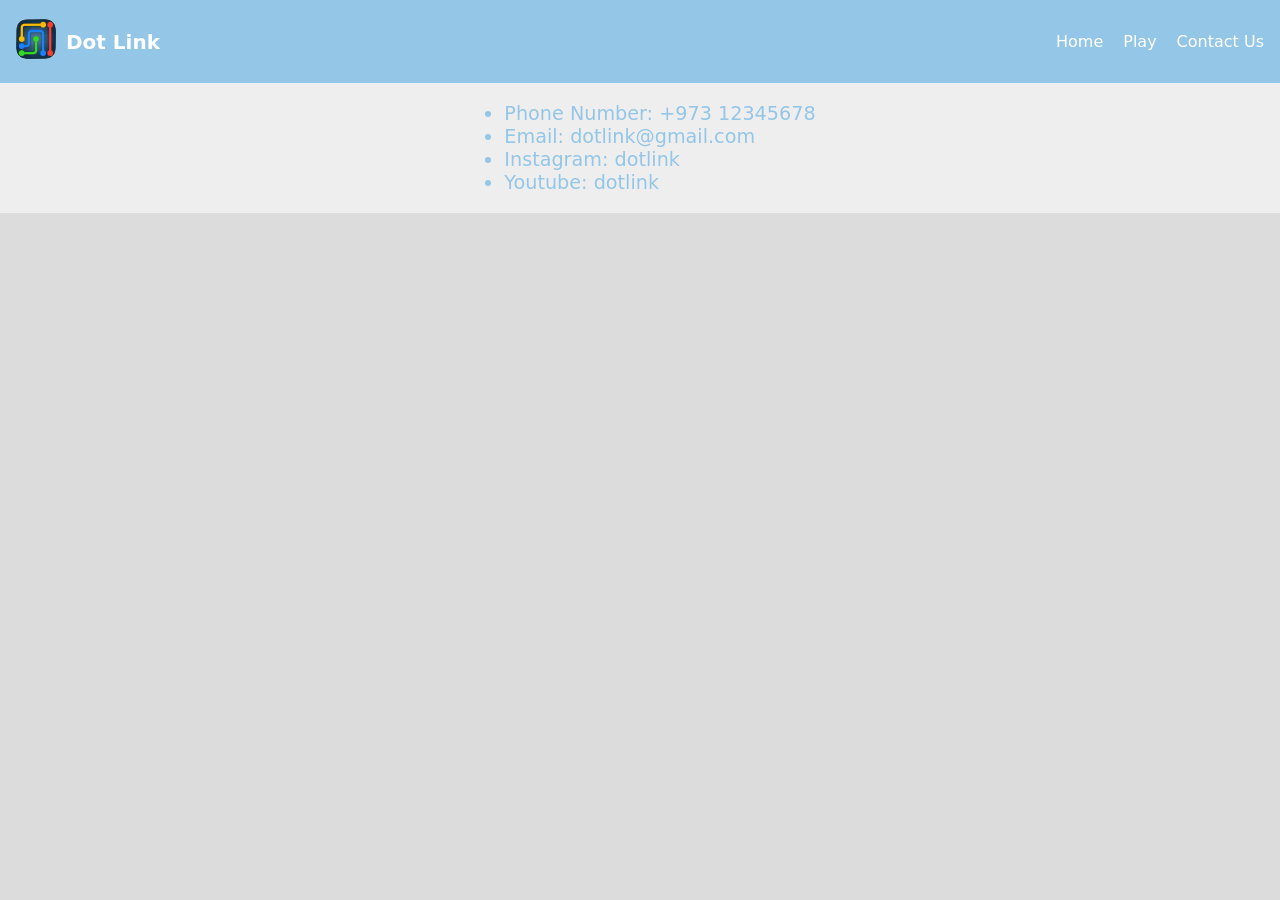
==== contact-us.html @ c155d780 "7th edit" ====
<!DOCTYPE html>
<html lang="en">

<head>
    <meta charset="UTF-8">
    <meta name="viewport" content="width=device-width, initial-scale=1.0">
    <title>Contact Us</title>
    <link rel="stylesheet" href="./style.css">
</head>

<body>
    <nav class="navbar">
        <div class="logo">
            <a href="./play.html"><img src="./pictures/download.jpg" alt="Dot Link Logo"></a>
            <span>Dot Link</span>
        </div>

        <ul class="nav-links">
            <li><a href="./home.html">Home</a></li>
            <li><a href="./play.html">Play</a></li>
            <li><a href="./contact-us.html">Contact Us</a></li>

        </ul>

    </nav>

    <main>
        <div class="home-background">
            <img src="./pictures/background.png" alt="Dot Link Background">
        </div>
    </main>

    <div class="contact-us-container">
        <ul class="contact-us-details">
            <li>Phone Number: +973 12345678</li>
            <li>Email: dotlink@gmail.com</li>
            <li>Instagram: dotlink</li>
            <li>Youtube: dotlink</li>
        </ul>
    </div>


</body>

</html>
---- style.css ----
body {
  background-color: gainsboro;
  font-family: system-ui, sans-serif;
  margin: 0;
  min-height: 100vh;
}

.board {
  display: grid;
  grid-template-columns: repeat(5, 64px);
  grid-template-columns: repeat(5, 64px);
  gap: 10px;
}

.sqr {
  width: 64px;
  height: 64px;
  border: 2px solid #ccc;
  border-radius: 30px;
  background-color: #fcfcfc;
  cursor: pointer;
  box-sizing: border-box;
  display: flex;
  justify-content: center;
  align-items: center;
  position: relative;

}

.sqr.selected {
  border-color: #a0a0a0;
  transform: scale(1.05);
}

.sqr:hover .dot {
  transform: scale(1.08);
}

.navbar {
  background: #94C6E7;
  color: white;
  padding: 16px;
  display: flex;
  justify-content: space-between;
  align-items: center;
}

.nav-links {
  list-style: none;
  display: flex;
  gap: 20px;

}

.nav-links a {
  color: white;
  text-decoration: none;
  font-weight: 500;
}

.nav-links a:hover {
  color: #39648e;
  text-decoration: underline;
}

.logo {
  font-weight: 600;
  font-size: 20px;
  text-decoration: none;
  align-items: center;
  gap: 10px;
  display: flex;
}

.logo img {
  width: 40px;
  height: 40px;
  object-fit: contain;
  border-radius: 10px;
  cursor: pointer;
}

.selected {
  border: 3px solid black;
  transform: scale(1.1);
  filter: brightness(0.75);
}

.home-background {
  display: flex;
  opacity: 0.5;
  width: 100vw;
  height: 100vh;
  object-fit: cover;
  position: fixed;
  top: 0;
  left: 0;
  z-index: -1;
  overflow: hidden;
}

.home-background img {
  width: 100%;
  height: 100%;
  display: block;
}

.grid {
  position: relative;
  display: flex;
  justify-content: center;
  align-items: center;
  width: fit-content;
  margin: 20px auto;
  padding: 24px;
  background: #EEEEEE;
  border-radius: 16px;


}

.hero {
  display: flex;
  justify-content: center;
  align-items: center;
  min-height: calc(100vh - -100px);

}

.btn-play {
  background-color: white;
  color: #94C6E7;
  font-size: 24px;
  border-radius: 10px;
  font-weight: bold;
  padding: 16px 40px;
  border: none;
  cursor: pointer;
  transition: transform 0.2s;
}

.btn-play:hover {
  background-color: #EEEEEE;
  transform: scale(1.05);
  box-shadow: 0 6px 20px rgba(0, 0, 0, 0.3);
}

#reset {
  background-color: #EEEEEE;
  color: #94C6E7;
  font-size: 24px;
  border-radius: 10px;
  font-weight: bold;
  padding: 16px 40px;
  border: none;
  cursor: pointer;
  transition: transform 0.2s;
  display: flex;
  justify-content: center;
  align-items: center;
  width: fit-content;

}

#start {
  background-color: #EEEEEE;
  color: #94C6E7;
  font-size: 24px;
  border-radius: 10px;
  font-weight: bold;
  padding: 16px 40px;
  border: none;
  cursor: pointer;
  transition: transform 0.2s;
  display: flex;
  justify-content: center;
  align-items: center;
  width: fit-content;

}

.buttons {
  display: flex;
  justify-content: center;
  align-items: center;
  gap: 20px;
}

#message {
  display: flex;
  justify-content: center;
  align-items: center;
  color: #383838;
  font-weight: bold;
  font-size: 30px;
}

.timer{
  position: absolute;
  top: -40px;
  right: -70px;
  transform: translateY(-50%);
  background-color: #EEEEEE;
  color: #94C6E7;
  font-size: 24px;
  font-weight: bold;
  padding: 16px 40px;
  margin: 0;
  border: none;
  box-sizing: border-box;
  border-radius: 10px;
  box-shadow: 0 4px 12px rgba(0, 0, 0, 0.1);
  display: flex;
  justify-content: center;
  align-items: center;
  width: fit-content;
  white-space: nowrap;
}

.contact-us-container {
  display: flex;
  justify-content: center;
  align-items: center;
  background-color: #EEEEEE;

}

.contact-us-details {
  font-size: larger;
  color: #94C6E7;
}
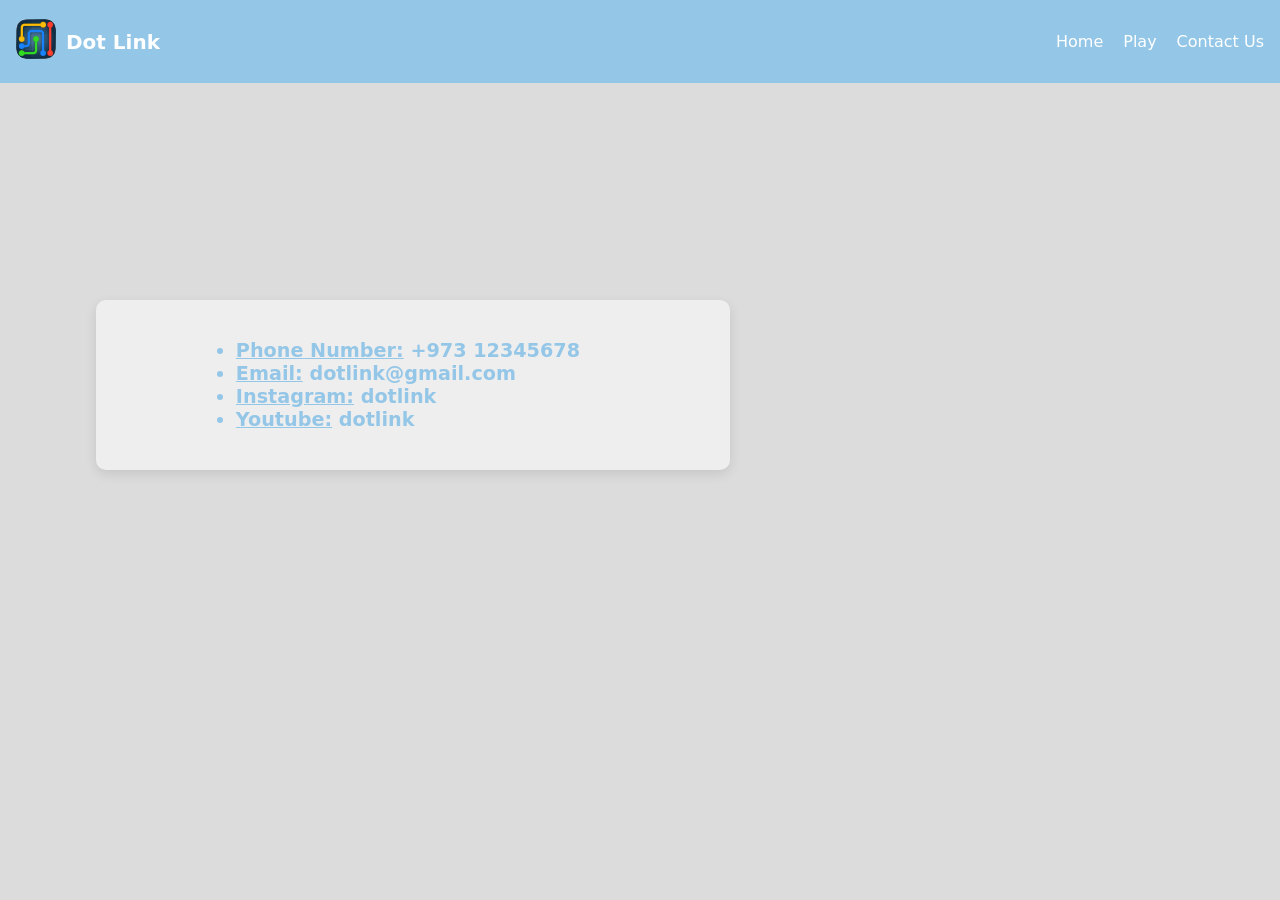
==== commit fbbe3dbb: "8th edit" ====
--- a/contact-us.html
+++ b/contact-us.html
@@ -32,10 +32,10 @@
 
     <div class="contact-us-container">
         <ul class="contact-us-details">
-            <li>Phone Number: +973 12345678</li>
-            <li>Email: dotlink@gmail.com</li>
-            <li>Instagram: dotlink</li>
-            <li>Youtube: dotlink</li>
+            <li><u>Phone Number:</u> +973 12345678</li>
+            <li><u>Email:</u> dotlink@gmail.com</li>
+            <li><u>Instagram:</u> dotlink</li>
+            <li><u>Youtube:</u> dotlink</li>
         </ul>
     </div>
 
--- a/style.css
+++ b/style.css
@@ -218,14 +218,21 @@
 }
 
 .contact-us-container {
-  display: flex;
-  justify-content: center;
-  align-items: center;
-  background-color: #EEEEEE;
-
+  position: fixed;
+  top: 300px;
+  right: 550px;
+  display: flex;
+  justify-content: center;
+  align-items: center;
+  background-color: #EEEEEE;
+  border-radius: 10px;
+  padding: 20px 150px 20px 100px;
+  box-sizing: border-box;
+  box-shadow: 0 4px 12px rgba(0, 0, 0, 0.1);
 }
 
 .contact-us-details {
   font-size: larger;
-  color: #94C6E7;
-}+  font-weight: bold;
+  color: #94C6E7;
+}
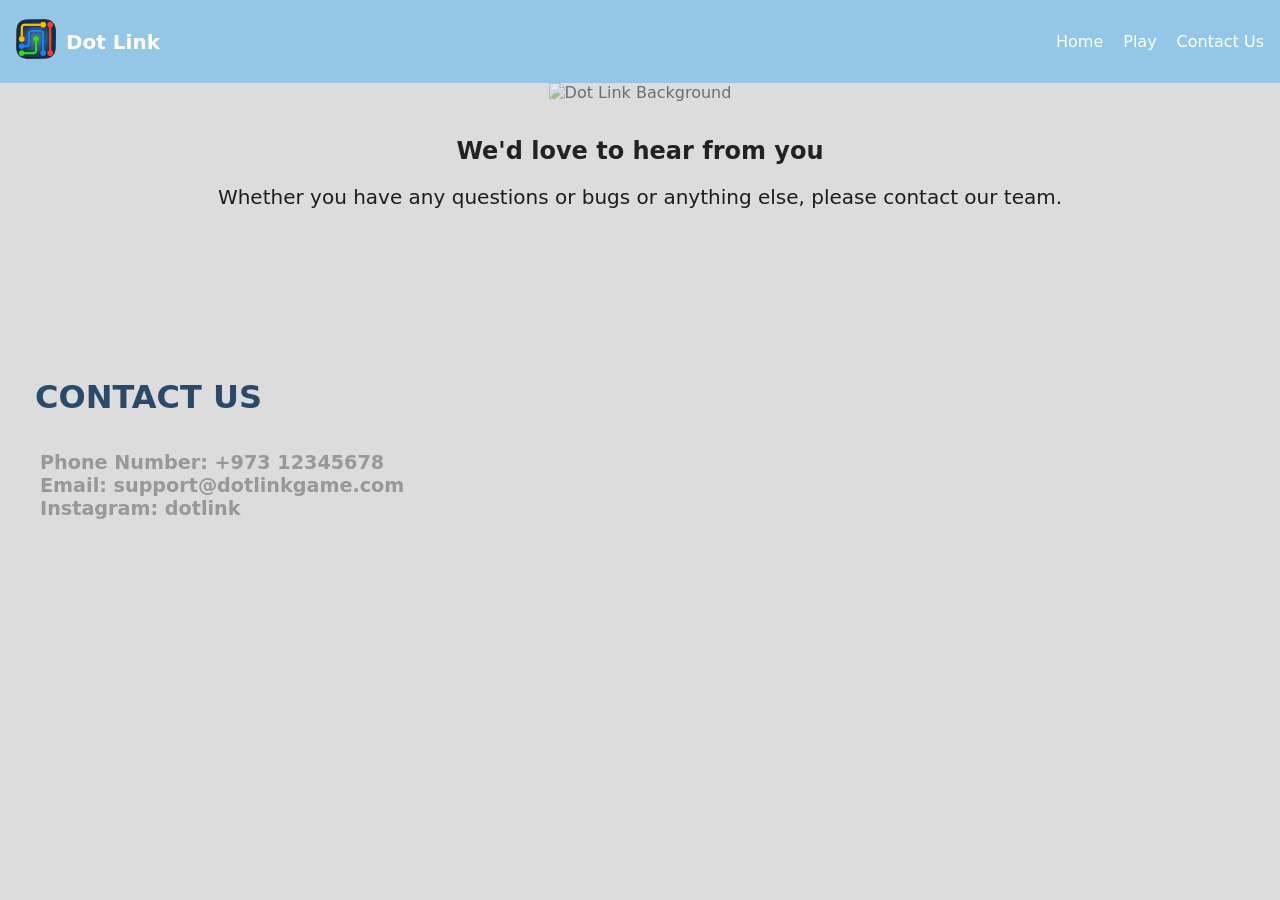
==== commit b4c5a93f: "fix i changed the contact us page design" ====
--- a/contact-us.html
+++ b/contact-us.html
@@ -24,21 +24,26 @@
 
     </nav>
 
-    <main>
-        <div class="home-background">
-            <img src="./pictures/background.png" alt="Dot Link Background">
-        </div>
+    <main class="contact-page">
+        <section class="contact-us-banner">
+            <div class="contact-us-background">
+                <img src="./pictures/background.png" alt="Dot Link Background">
+            </div>
+            <div class="banner-message">
+                <h1>We'd love to hear from you</h1>
+                <p>Whether you have any questions or bugs or anything else, please contact our team.</p>
+            </div>
+        </section>
     </main>
 
-    <div class="contact-us-container">
+ <div class="contact-us-container">
+    <h1>CONTACT US</h1>
         <ul class="contact-us-details">
-            <li><u>Phone Number:</u> +973 12345678</li>
-            <li><u>Email:</u> dotlink@gmail.com</li>
-            <li><u>Instagram:</u> dotlink</li>
-            <li><u>Youtube:</u> dotlink</li>
+            <li>Phone Number: +973 12345678</li>
+            <li>Email: support@dotlinkgame.com</li>
+            <li>Instagram: dotlink</li>
         </ul>
     </div>
-
 
 </body>
 
--- a/style.css
+++ b/style.css
@@ -195,7 +195,7 @@
   font-size: 30px;
 }
 
-.timer{
+.timer {
   position: absolute;
   top: -40px;
   right: -70px;
@@ -217,22 +217,51 @@
   white-space: nowrap;
 }
 
-.contact-us-container {
-  position: fixed;
-  top: 300px;
-  right: 550px;
-  display: flex;
-  justify-content: center;
-  align-items: center;
-  background-color: #EEEEEE;
-  border-radius: 10px;
-  padding: 20px 150px 20px 100px;
-  box-sizing: border-box;
-  box-shadow: 0 4px 12px rgba(0, 0, 0, 0.1);
+.contact-page {
+  width: 100%;
+  margin: 0;
+  padding: 0 0 80px 0;
+}
+
+.contact-us-banner {
+  position: relative;
+  width: 100%;
+  min-height: 180px;
+  display: flex;
+  justify-content: center;
+  align-items: center;
+  overflow: hidden;
+  text-align: center;
+}
+
+.contact-us-background {
+  opacity: 0.5;
+  position: absolute;
+  width: 100%;
+  height: 100%;
+  top: 0;
+  left: 0;
+  z-index: 1;
+}
+
+.banner-message h1 {
+  font-weight: 700;
+  color: #222222;
+}
+
+.banner-message p {
+  font-size: 20px;
+  color: #1d1d1d; 
 }
 
 .contact-us-details {
   font-size: larger;
   font-weight: bold;
-  color: #94C6E7;
-}
+  color: #989898;
+  list-style-type: none;
+}
+
+.contact-us-container h1 {
+  color: #2a4a6a;
+  margin: 35px;
+}
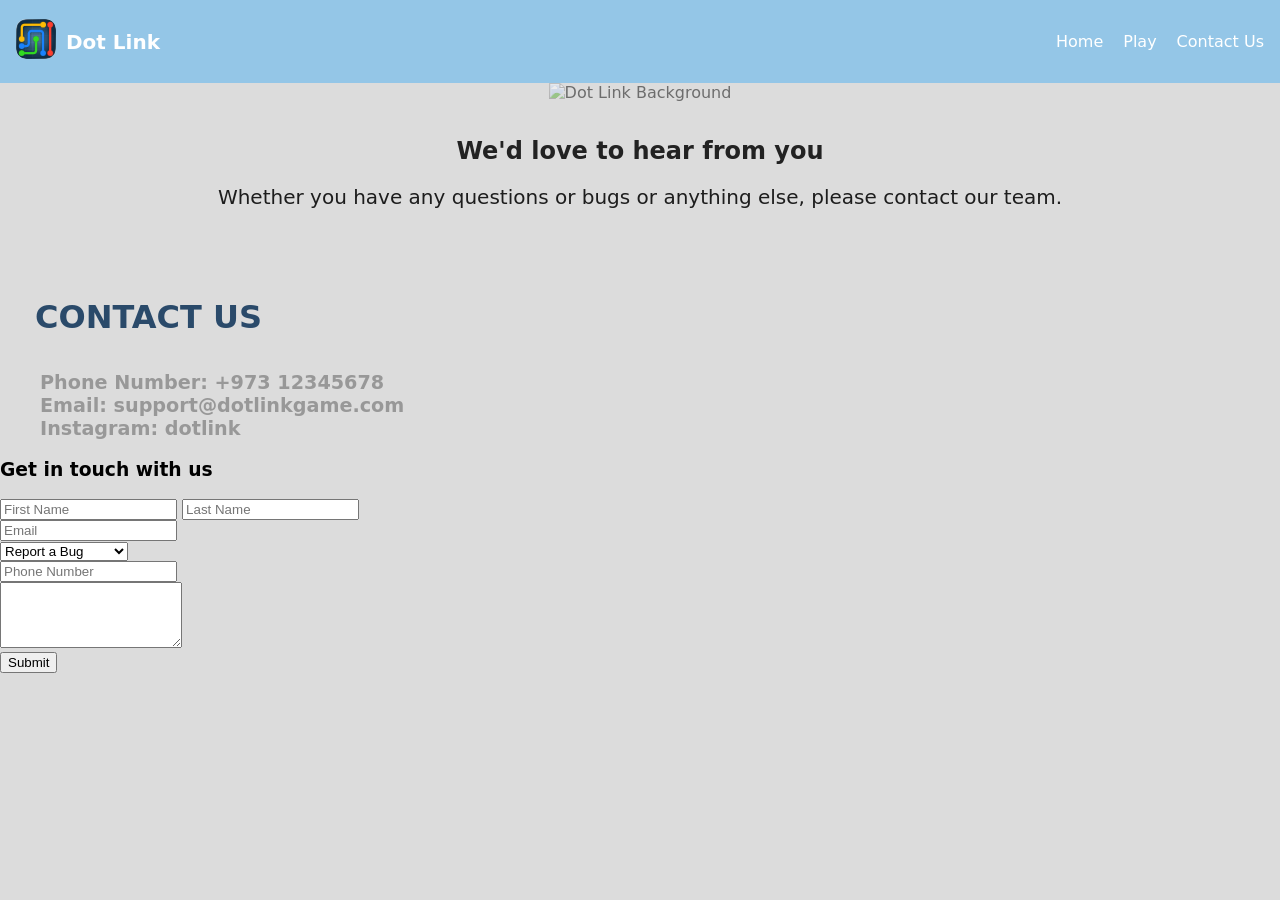
==== commit 85f5994a: "feat added the form in the contact page" ====
--- a/contact-us.html
+++ b/contact-us.html
@@ -34,16 +34,49 @@
                 <p>Whether you have any questions or bugs or anything else, please contact our team.</p>
             </div>
         </section>
+
+        <div class="contact-us-container">
+            <h1>CONTACT US</h1>
+            <ul class="contact-us-details">
+                <li>Phone Number: +973 12345678</li>
+                <li>Email: support@dotlinkgame.com</li>
+                <li>Instagram: dotlink</li>
+            </ul>
+        </div>
+
+        <div class="contact-us-form">
+            <h3>Get in touch with us</h3>
+            <form class="form" action="#" method="post">
+                <input type="text" name="firstName" placeholder="First Name" required>
+                <input type="text" name="lastName" placeholder="Last Name" required>
+        </div>
+        <div>
+            <input type="email" name="email" placeholder="Email" required>
+        </div>
+        <div>
+            <select name="queryType" required>
+                <option value="" disabled section>Type your inquery</option>
+                <option value="bug">Report a Bug</option>
+                <option value="feedback">Game Feedback</option>
+                <option value="support">Technical Support</option>
+                <option value="other">Other</option>
+            </select>
+        </div>
+        <div>
+            <input type="number" name="phoneNumber" placeholder="Phone Number">
+        </div>
+        <div>
+            <textarea name="message" rows=4 placeholder="Your message" required>
+            </textarea>
+        </div>
+        <div>
+            <button type="submit" class="btn-submit">Submit</button>
+        </div>
+        </form>
+
     </main>
 
- <div class="contact-us-container">
-    <h1>CONTACT US</h1>
-        <ul class="contact-us-details">
-            <li>Phone Number: +973 12345678</li>
-            <li>Email: support@dotlinkgame.com</li>
-            <li>Instagram: dotlink</li>
-        </ul>
-    </div>
+
 
 </body>
 
--- a/style.css
+++ b/style.css
@@ -198,7 +198,7 @@
 .timer {
   position: absolute;
   top: -40px;
-  right: -70px;
+  right: -120px;
   transform: translateY(-50%);
   background-color: #EEEEEE;
   color: #94C6E7;
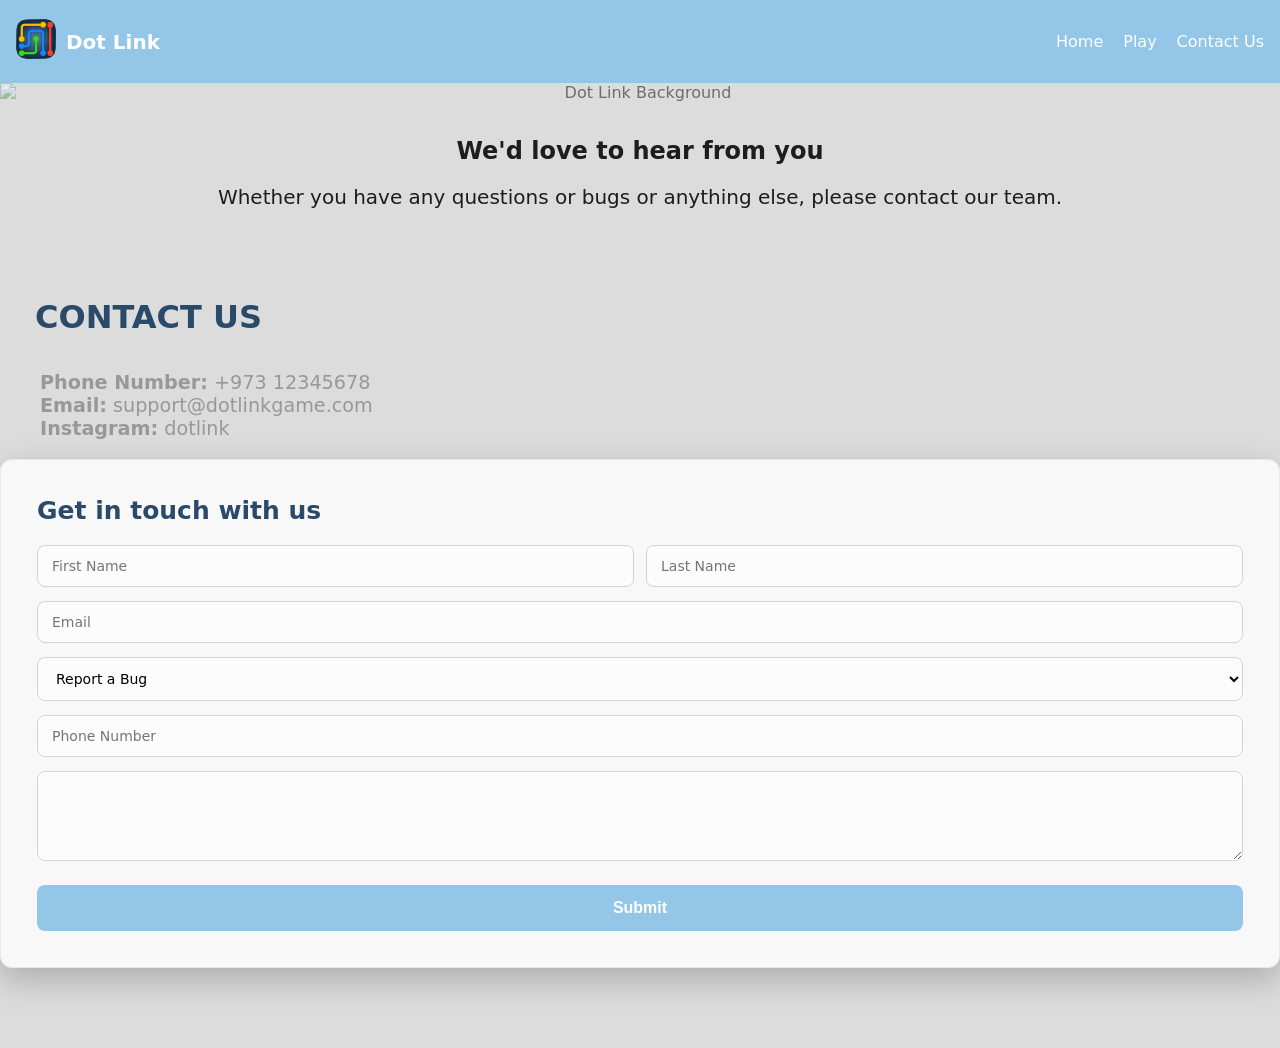
==== commit 1761fd22: "feat editted the form in contact us page" ====
--- a/contact-us.html
+++ b/contact-us.html
@@ -38,42 +38,45 @@
         <div class="contact-us-container">
             <h1>CONTACT US</h1>
             <ul class="contact-us-details">
-                <li>Phone Number: +973 12345678</li>
-                <li>Email: support@dotlinkgame.com</li>
-                <li>Instagram: dotlink</li>
+                <li><b>Phone Number:</b> +973 12345678</li>
+                <li><b>Email:</b> support@dotlinkgame.com</li>
+                <li><b>Instagram:</b> dotlink</li>
             </ul>
         </div>
 
         <div class="contact-us-form">
             <h3>Get in touch with us</h3>
             <form class="form" action="#" method="post">
-                <input type="text" name="firstName" placeholder="First Name" required>
-                <input type="text" name="lastName" placeholder="Last Name" required>
+                <div class="names">
+                    <input type="text" name="firstName" placeholder="First Name" required>
+                    <input type="text" name="lastName" placeholder="Last Name" required>
+                </div>
+
+                <div class="email">
+                    <input type="email" name="email" placeholder="Email" required>
+                </div>
+                <div class="query">
+                    <select name="queryType" required>
+                        <option value="" disabled section>Type your inquery</option>
+                        <option value="bug">Report a Bug</option>
+                        <option value="feedback">Game Feedback</option>
+                        <option value="support">Technical Support</option>
+                        <option value="other">Other</option>
+                    </select>
+                </div>
+
+                <div class="number">
+                    <input type="phone" name="phoneNumber" placeholder="Phone Number">
+                </div>
+
+                <div class="message">
+                    <textarea name="message" rows=4 placeholder="Your message" required>
+                    </textarea>
+                </div>
+
+                <button type="submit" class="btn-submit">Submit</button>
+            </form>
         </div>
-        <div>
-            <input type="email" name="email" placeholder="Email" required>
-        </div>
-        <div>
-            <select name="queryType" required>
-                <option value="" disabled section>Type your inquery</option>
-                <option value="bug">Report a Bug</option>
-                <option value="feedback">Game Feedback</option>
-                <option value="support">Technical Support</option>
-                <option value="other">Other</option>
-            </select>
-        </div>
-        <div>
-            <input type="number" name="phoneNumber" placeholder="Phone Number">
-        </div>
-        <div>
-            <textarea name="message" rows=4 placeholder="Your message" required>
-            </textarea>
-        </div>
-        <div>
-            <button type="submit" class="btn-submit">Submit</button>
-        </div>
-        </form>
-
     </main>
 
 
--- a/style.css
+++ b/style.css
@@ -234,7 +234,17 @@
   text-align: center;
 }
 
-.contact-us-background {
+.banner-message h1 {
+  font-weight: 700;
+  color: #1d1d1d;
+}
+
+.banner-message p {
+  font-size: 20px;
+  color: #1d1d1d; 
+}
+
+.contact-us-background img {
   opacity: 0.5;
   position: absolute;
   width: 100%;
@@ -244,19 +254,8 @@
   z-index: 1;
 }
 
-.banner-message h1 {
-  font-weight: 700;
-  color: #222222;
-}
-
-.banner-message p {
-  font-size: 20px;
-  color: #1d1d1d; 
-}
-
 .contact-us-details {
   font-size: larger;
-  font-weight: bold;
   color: #989898;
   list-style-type: none;
 }
@@ -264,4 +263,78 @@
 .contact-us-container h1 {
   color: #2a4a6a;
   margin: 35px;
+}
+
+.contact-us-form {
+  flex: 1.1;
+  background: #ffffffcb;
+  padding: 36px;
+  border-radius: 12px;
+  box-shadow: 0 12px 32px rgba(161, 161, 161, 0.8);
+  border: 1px solid #e5e7eb;
+}
+
+.contact-us-form h3 {
+  color: #2a4a6a;
+  font-size: 25px;
+  margin: 0 0 20px 0;
+  text-align: left;
+
+}
+
+.form {
+  display: flex;
+  flex-direction: column;
+  gap: 14px;
+}
+
+.names {
+  display: flex;
+  gap: 12px;
+
+}
+
+.form input, .form select, .form textarea {
+  width: 100%;
+  padding: 12px 14px;
+  border: 1px solid #d1d5db;
+  border-radius: 8px;
+  background-color: #fcfcfc;
+  font-family: inherit;
+  font-size: 14px;
+  box-sizing: border-box;
+  outline: none;
+  transition: border-color 0.2s, box-shadow 0.2s;
+}
+
+.form input:focus, .form select:focus, .form textarea:focus {
+  border-color: #94C6E7;
+  box-shadow: 0 0 0 3px rgba(146, 198, 231, 0.25);
+} 
+
+.form textarea {
+  resize: vertical;
+}
+
+.btn-submit {
+  background-color: #94C6E7;
+  color: white;
+  font-size: 16px;
+  font-weight: bold;
+  padding: 14px;
+  border: none;
+  border-radius: 8px;
+  cursor: pointer;
+  width: 100%;
+  margin-top: 6px;
+  transition: background-color 0.2s, transform 0.1s;
+}
+
+.btn-submit:hover {
+  background-color: #7bb5dc;
+  transform: scale(1.01);
+}
+
+.btn-submit:active {
+  transform: scale(0.99);
 }
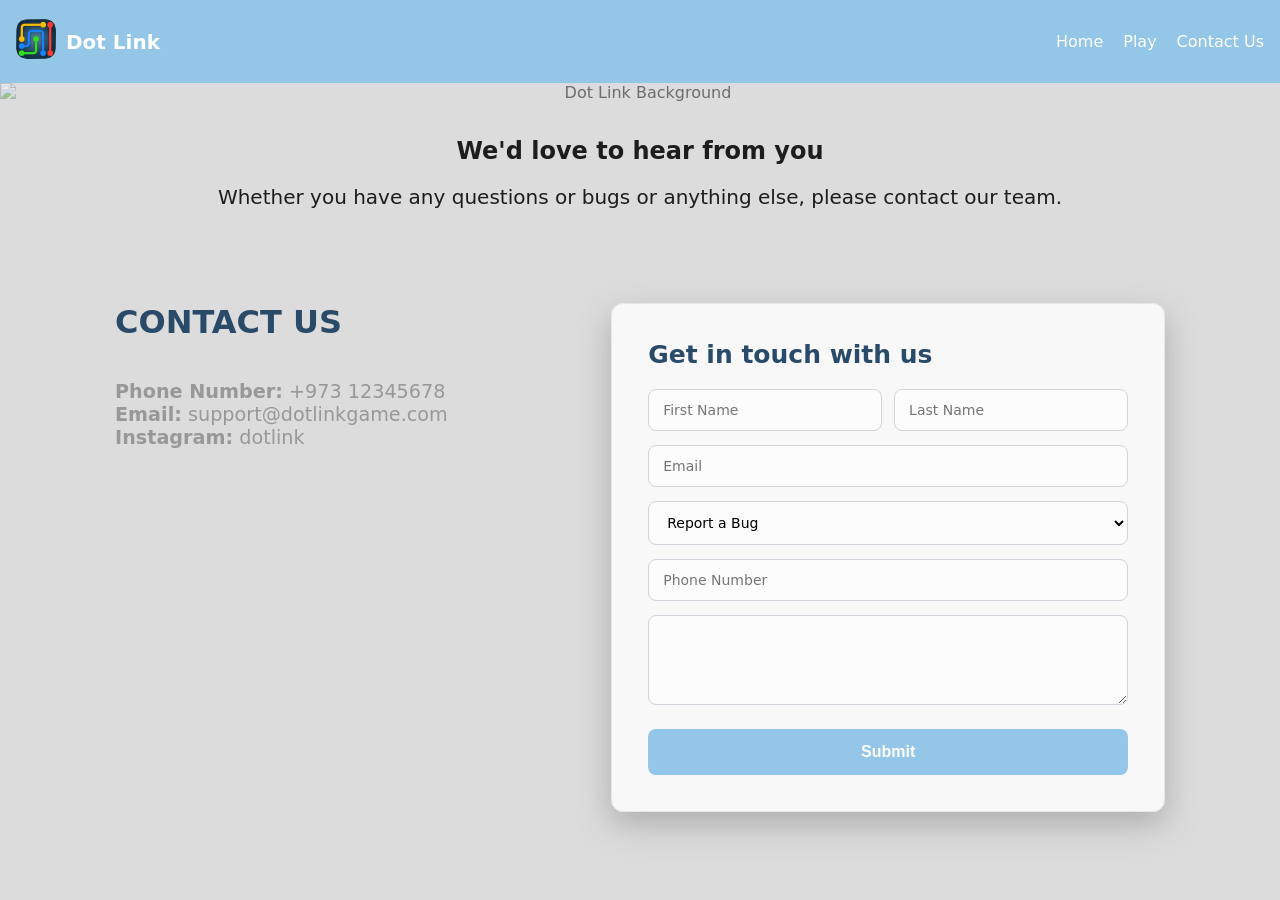
==== commit 40fc9117: "10th edit" ====
--- a/contact-us.html
+++ b/contact-us.html
@@ -34,19 +34,19 @@
                 <p>Whether you have any questions or bugs or anything else, please contact our team.</p>
             </div>
         </section>
+            <div class="contact-us-content">
+                <div class="contact-us-container">
+                    <h1>CONTACT US</h1>
+                <ul class="contact-us-details">
+                    <li><b>Phone Number:</b> +973 12345678</li>
+                    <li><b>Email:</b> support@dotlinkgame.com</li>
+                    <li><b>Instagram:</b> dotlink</li>
+                </ul>
+                </div>
 
-        <div class="contact-us-container">
-            <h1>CONTACT US</h1>
-            <ul class="contact-us-details">
-                <li><b>Phone Number:</b> +973 12345678</li>
-                <li><b>Email:</b> support@dotlinkgame.com</li>
-                <li><b>Instagram:</b> dotlink</li>
-            </ul>
-        </div>
-
-        <div class="contact-us-form">
-            <h3>Get in touch with us</h3>
-            <form class="form" action="#" method="post">
+                <div class="contact-us-form">
+                    <h3>Get in touch with us</h3>
+                    <form class="form" action="#" method="post">
                 <div class="names">
                     <input type="text" name="firstName" placeholder="First Name" required>
                     <input type="text" name="lastName" placeholder="Last Name" required>
@@ -75,7 +75,8 @@
                 </div>
 
                 <button type="submit" class="btn-submit">Submit</button>
-            </form>
+                </form>
+            </div>
         </div>
     </main>
 
--- a/style.css
+++ b/style.css
@@ -258,11 +258,31 @@
   font-size: larger;
   color: #989898;
   list-style-type: none;
+  padding: 0;
+}
+
+.contact-us-content {
+  display: flex;
+  justify-content: space-between;
+  align-items: flex-start;
+  max-width: 1050px;
+  margin: 40px auto 0;
+  padding: 0 24px;
+  gap: 60px;
+
+}
+
+.contact-us-container {
+  flex: 1;
+  display: flex;
+  flex-direction: column;
+  align-items: flex-start;
+  text-align: left;
 }
 
 .contact-us-container h1 {
   color: #2a4a6a;
-  margin: 35px;
+  margin: 0 0 20px 0;
 }
 
 .contact-us-form {
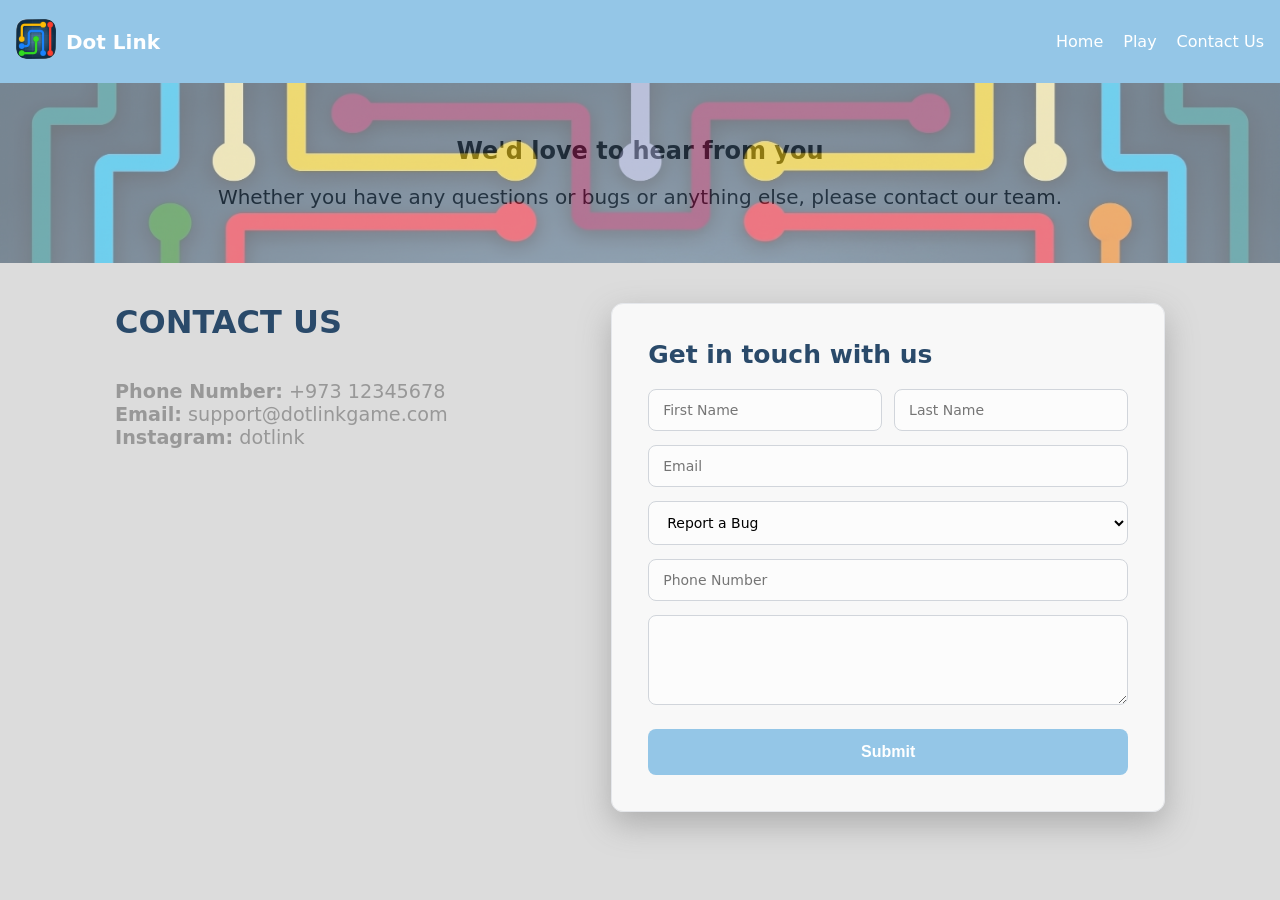
==== commit 848d0d05: "11th edit" ====
--- a/contact-us.html
+++ b/contact-us.html
@@ -27,7 +27,7 @@
     <main class="contact-page">
         <section class="contact-us-banner">
             <div class="contact-us-background">
-                <img src="./pictures/background.png" alt="Dot Link Background">
+                <img src="./pictures/contact-us-background.png" alt="Dot Link Background">
             </div>
             <div class="banner-message">
                 <h1>We'd love to hear from you</h1>
